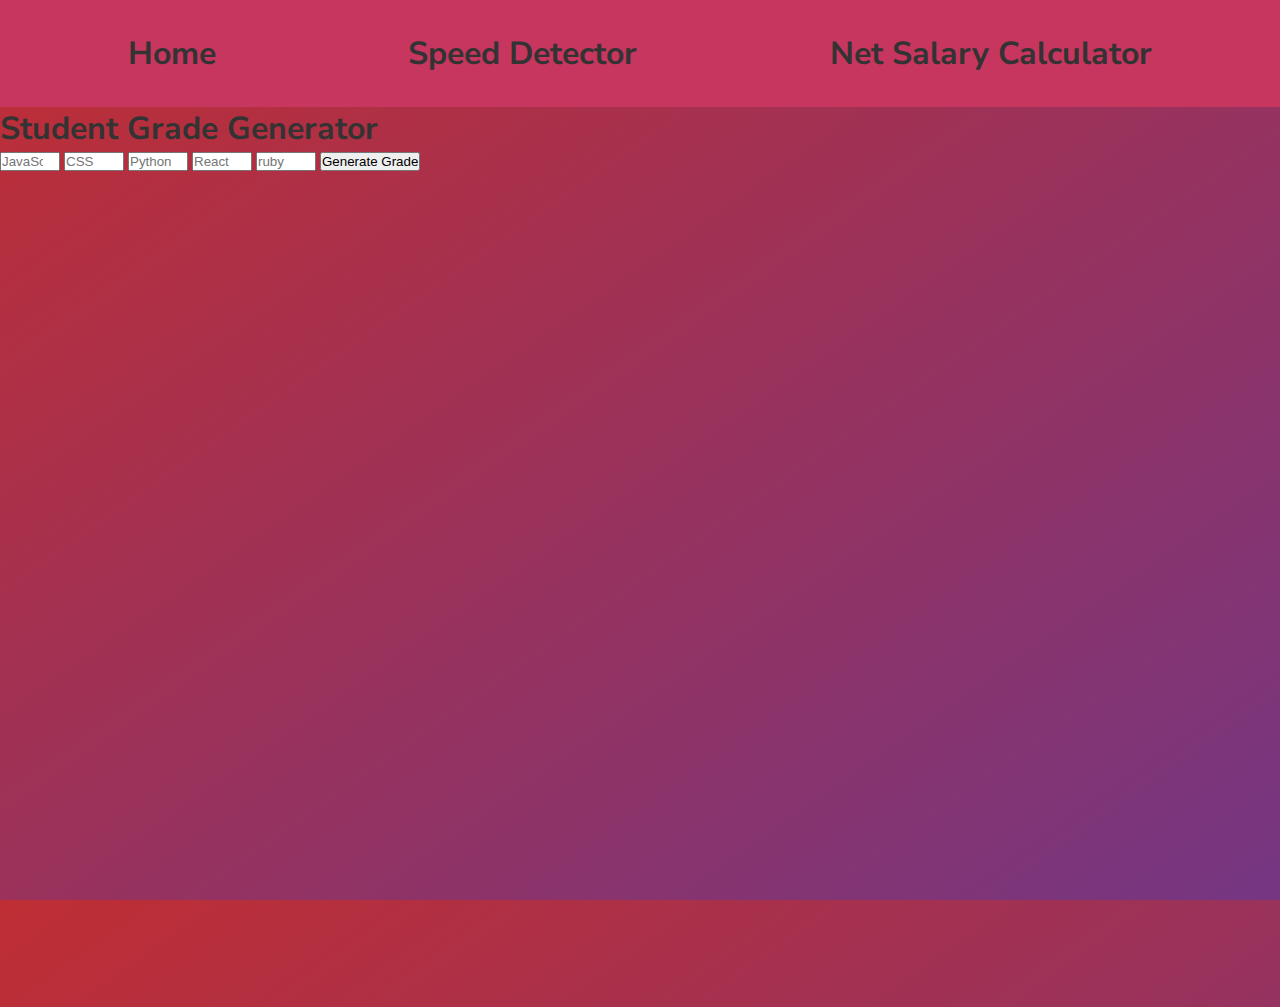
==== index.html @ dcc0fd42 "Add navbars and styles Grade generator, Net salary Cal and Speed Detectr" ====
<!DOCTYPE html>
<html lang="en">

<head>
    <meta charset="UTF-8">
    <meta name="viewport" content="width=device-width, initial-scale=1.0">
    <link rel="preconnect" href="https://fonts.googleapis.com">
    <link rel="preconnect" href="https://fonts.gstatic.com" crossorigin>
    <link
        href="https://fonts.googleapis.com/css2?family=Lato:ital,wght@0,100;0,300;0,400;0,700;0,900;1,100;1,300;1,400;1,700;1,900&family=Nunito+Sans:ital,opsz,wght@0,6..12,200..1000;1,6..12,200..1000&display=swap"
        rel="stylesheet">
    <link rel="stylesheet" href="./Grade-Generator/style.css">
    <link rel="stylesheet" href="./shared.css">
    <title>Grade Generator</title>
</head>

<body>
    <!-- The navbar  containing the Grade Generator,
        Net salary calculater  and Speed DEtector-->
    <header>
        <nav class="navbar">
            <ul class="nav_items">
                <li class="nav_item"><a href="index.html">Home</a></li>
                <li class="nav_item"><a href="./Speed-Detector/index.html">Speed Detector</a></li>
                <li class="nav_item"><a href="./Net-Salary-Calculator/index.html">Net Salary Calculator</a></li>
            </ul>
        </nav>
    </header>
    <main>
        <section>
            <h1>Student Grade Generator</h1>
            <div class="inputs">
                <input type="number" max="100" min="0" id="javascript" placeholder="JavaScript">
                <input type="number" max="100" min="0" id="css" placeholder="CSS">
                <input type="number" max="100" min="0" id="python" placeholder="Python">
                <input type="number" max="100" min="0" id="react" placeholder="React">
                <input type="number" max="100" min="0" id="ruby" placeholder="ruby">
                <button class="button">Generate Grade</button>
          </div>
        
        </section>
    </main>

</body>

</html>
---- Grade-Generator/style.css ----
section{
    min-height: 100vh;
    margin: auto;
}
---- shared.css ----
*{
    list-style:  none;
    text-decoration: none;
    padding: 0;
    margin: 0;
}
body{
    font-family: "Nunito Sans", sans-serif;
    background-image: linear-gradient(to top left, #753682 0%, #bf2e34 100%);
    height: 100vh;
    color: #333;
}
.navbar{
    background-color:  #c7365f;
    padding: 2rem;

}
.nav_items{
    display: flex;
    flex-direction: row;
    justify-content: space-around;
    align-items: center;
}
.nav_item a {
    color: inherit;
    font-size: 2rem;
    font-weight: bold;
}
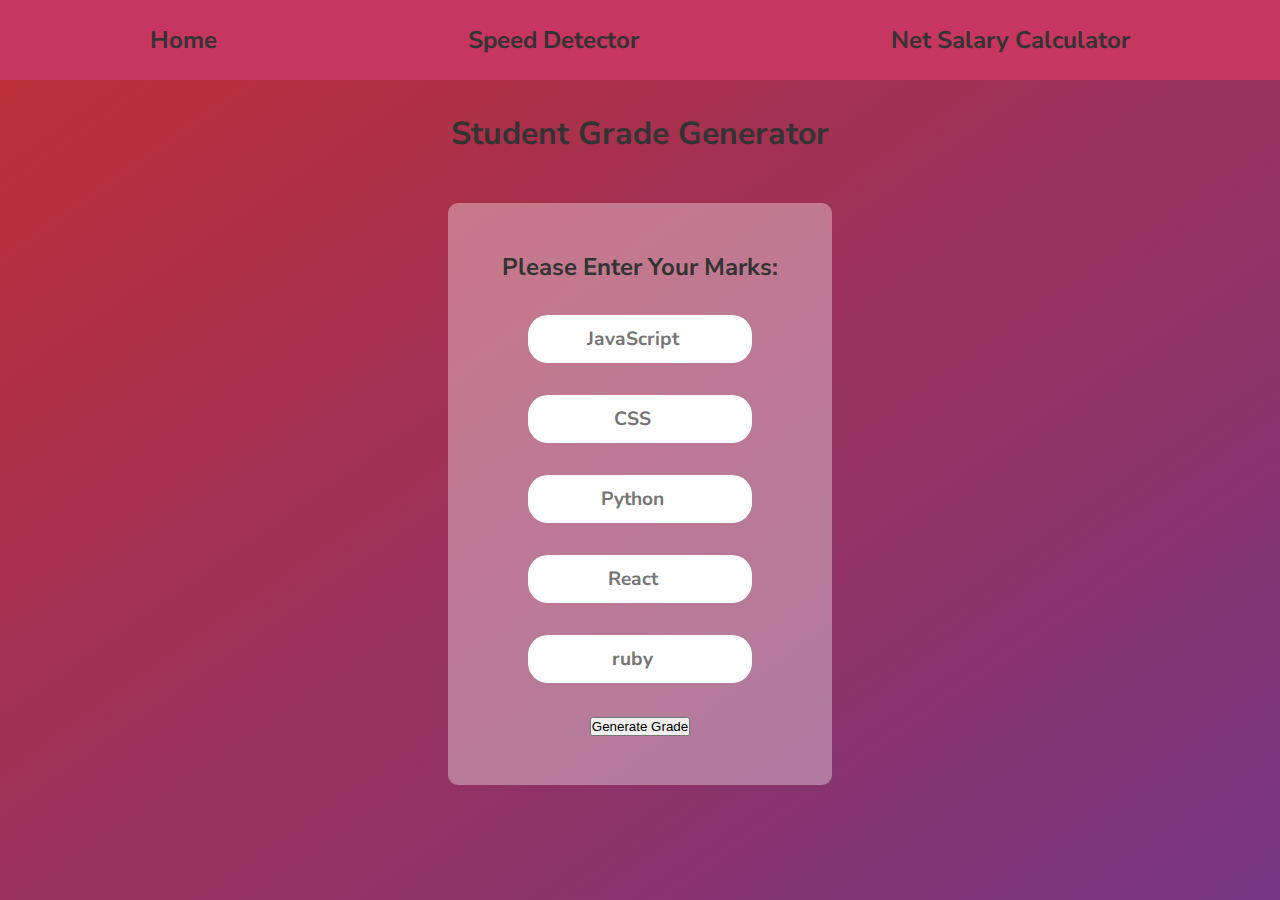
==== commit 63f118fe: "Adds styles to style.css in Grade-Generator" ====
--- a/index.html
+++ b/index.html
@@ -9,7 +9,7 @@
     <link
         href="https://fonts.googleapis.com/css2?family=Lato:ital,wght@0,100;0,300;0,400;0,700;0,900;1,100;1,300;1,400;1,700;1,900&family=Nunito+Sans:ital,opsz,wght@0,6..12,200..1000;1,6..12,200..1000&display=swap"
         rel="stylesheet">
-    <link rel="stylesheet" href="./Grade-Generator/style.css">
+    <link rel="stylesheet" href="Grade-Generator/style.css">
     <link rel="stylesheet" href="./shared.css">
     <title>Grade Generator</title>
 </head>
@@ -27,9 +27,10 @@
         </nav>
     </header>
     <main>
-        <section>
-            <h1>Student Grade Generator</h1>
+        <section class="student_grade">
+            <h1 class="primary_header">Student Grade Generator</h1>
             <div class="inputs">
+                <h2>Please Enter Your Marks:</h2>
                 <input type="number" max="100" min="0" id="javascript" placeholder="JavaScript">
                 <input type="number" max="100" min="0" id="css" placeholder="CSS">
                 <input type="number" max="100" min="0" id="python" placeholder="Python">
--- a/Grade-Generator/style.css
+++ b/Grade-Generator/style.css
@@ -1,4 +1,35 @@
-section{
-    min-height: 100vh;
+
+.primary_header{
+    text-align: center;
+    margin-top: 2rem;
+    font-weight: bold;
+    font-size: 2rem;
+
+}
+.inputs{
+    background-color: rgba(255, 255, 255, 0.35);
+    width : 30vw;
+    padding: 3rem 0;
     margin: auto;
-}+    text-align: center;
+    margin-top: 3rem;
+    border-radius: 10px;
+    
+}
+input{
+    display: block;
+    margin: 2rem auto;
+    width: 12rem;
+    height: 3rem;
+    border: none;
+    border-radius: 20px;
+    text-align: center;
+    font-family: inherit;
+    font-size: 1.2rem;
+    font-weight: bold;
+    padding:0 1rem ;
+}
+input:focus{
+    outline: none;
+}  
+
--- a/shared.css
+++ b/shared.css
@@ -12,7 +12,7 @@
 }
 .navbar{
     background-color:  #c7365f;
-    padding: 2rem;
+    padding: 1.5rem;
 
 }
 .nav_items{
@@ -23,6 +23,6 @@
 }
 .nav_item a {
     color: inherit;
-    font-size: 2rem;
+    font-size: 1.5rem;
     font-weight: bold;
 }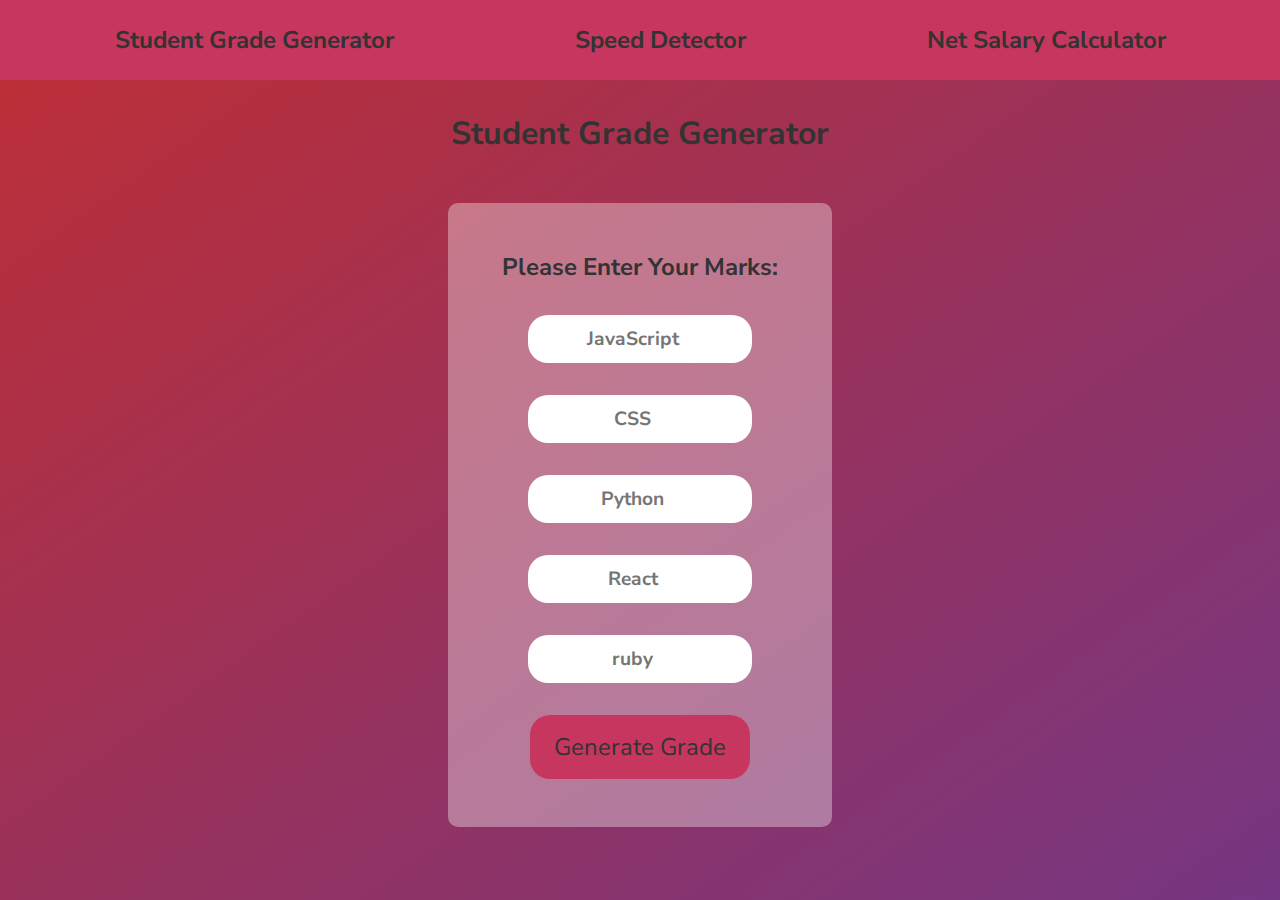
==== commit 1e87f50e: "Change Navbar from Home to Student Grade Generator" ====
--- a/index.html
+++ b/index.html
@@ -20,7 +20,7 @@
     <header>
         <nav class="navbar">
             <ul class="nav_items">
-                <li class="nav_item"><a href="index.html">Home</a></li>
+                <li class="nav_item"><a href="index.html">Student Grade Generator</a></li>
                 <li class="nav_item"><a href="./Speed-Detector/index.html">Speed Detector</a></li>
                 <li class="nav_item"><a href="./Net-Salary-Calculator/index.html">Net Salary Calculator</a></li>
             </ul>
@@ -37,11 +37,12 @@
                 <input type="number" max="100" min="0" id="react" placeholder="React">
                 <input type="number" max="100" min="0" id="ruby" placeholder="ruby">
                 <button class="button">Generate Grade</button>
-          </div>
-        
+            </div>
+
         </section>
     </main>
 
 </body>
+<script src="./Grade-Generator/script.js"></script>
 
 </html>--- a/Grade-Generator/style.css
+++ b/Grade-Generator/style.css
@@ -1,22 +1,23 @@
-
-.primary_header{
+.primary_header {
     text-align: center;
     margin-top: 2rem;
     font-weight: bold;
     font-size: 2rem;
 
 }
-.inputs{
+
+.inputs {
     background-color: rgba(255, 255, 255, 0.35);
-    width : 30vw;
+    width: 30vw;
     padding: 3rem 0;
     margin: auto;
     text-align: center;
     margin-top: 3rem;
     border-radius: 10px;
-    
+
 }
-input{
+
+input {
     display: block;
     margin: 2rem auto;
     width: 12rem;
@@ -27,9 +28,26 @@
     font-family: inherit;
     font-size: 1.2rem;
     font-weight: bold;
-    padding:0 1rem ;
+    padding: 0 1rem;
 }
-input:focus{
+
+input:focus {
     outline: none;
-}  
+}
 
+.button {
+    border: none;
+    padding: 1rem 1.5rem;
+    font-family: inherit;
+    color: inherit;
+    background-color: #c7365f;
+    border-radius: 20px;
+    font-size: 1.5rem;
+    cursor: pointer;
+
+}
+
+.button:hover {
+    color: #c7365f;
+    background-color: #333;
+}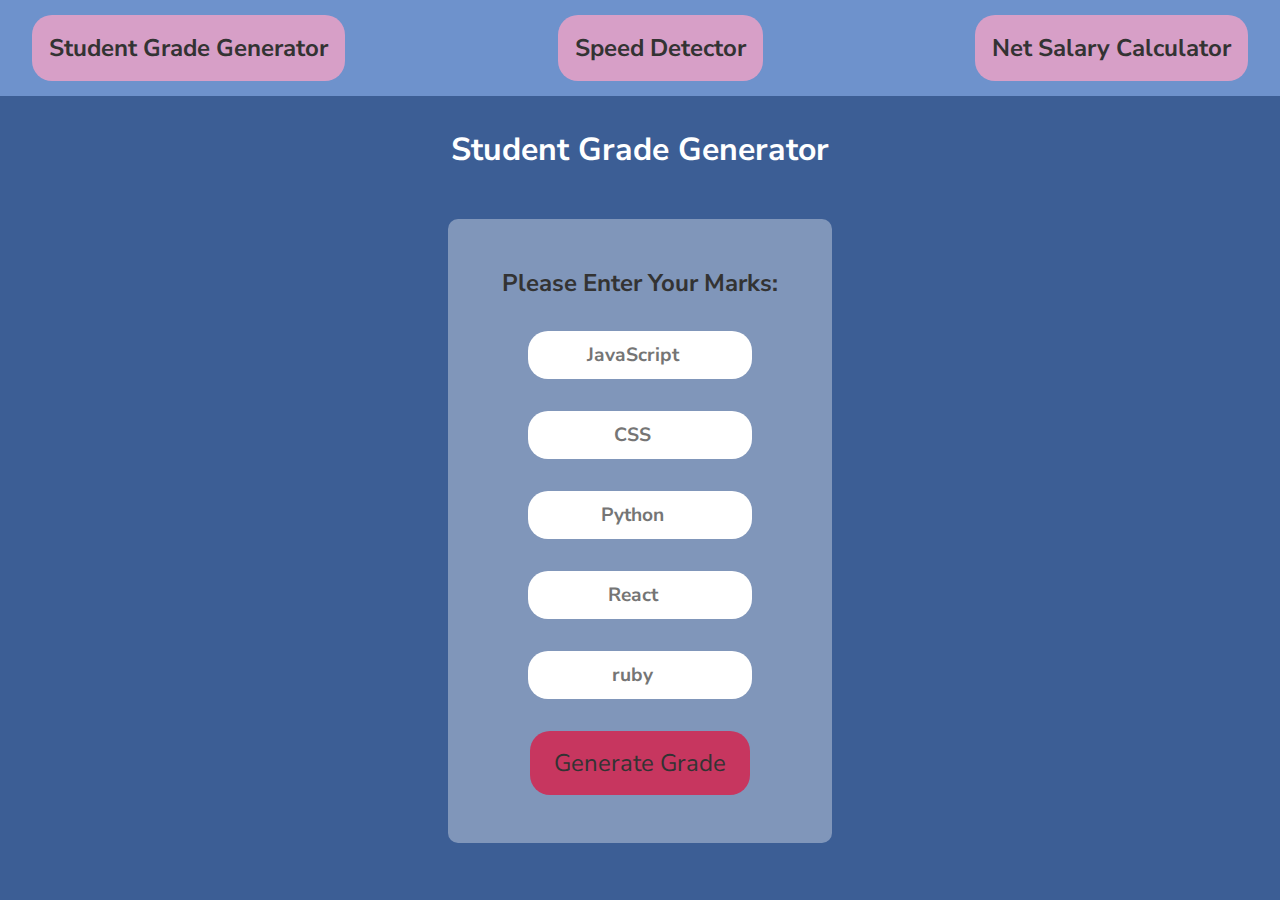
==== commit 9783ab9e: "Adds Comments to the code" ====
--- a/index.html
+++ b/index.html
@@ -27,6 +27,7 @@
         </nav>
     </header>
     <main>
+        <!-- Section for student Grade Calculator -->
         <section class="student_grade">
             <h1 class="primary_header">Student Grade Generator</h1>
             <div class="inputs">
@@ -40,9 +41,17 @@
             </div>
 
         </section>
+        <!-- Section fo displaying results -->
+        <section class="result">
+            <p class="grade"></p>
+            <p class="total_marks"></p>
+            <p class="Percentage"></p>
+
+        </section>
     </main>
 
 </body>
+
 <script src="./Grade-Generator/script.js"></script>
 
 </html>--- a/Grade-Generator/style.css
+++ b/Grade-Generator/style.css
@@ -1,11 +1,14 @@
+/* styles the h1 header */
 .primary_header {
     text-align: center;
     margin-top: 2rem;
     font-weight: bold;
     font-size: 2rem;
+    color: white;
 
 }
 
+/* styles the input class */
 .inputs {
     background-color: rgba(255, 255, 255, 0.35);
     width: 30vw;
@@ -17,37 +20,9 @@
 
 }
 
-input {
-    display: block;
-    margin: 2rem auto;
-    width: 12rem;
-    height: 3rem;
-    border: none;
-    border-radius: 20px;
+/* styles the result clss */
+.result{
     text-align: center;
-    font-family: inherit;
-    font-size: 1.2rem;
-    font-weight: bold;
-    padding: 0 1rem;
+    font-size: 1.5rem;
+    color: white;
 }
-
-input:focus {
-    outline: none;
-}
-
-.button {
-    border: none;
-    padding: 1rem 1.5rem;
-    font-family: inherit;
-    color: inherit;
-    background-color: #c7365f;
-    border-radius: 20px;
-    font-size: 1.5rem;
-    cursor: pointer;
-
-}
-
-.button:hover {
-    color: #c7365f;
-    background-color: #333;
-}--- a/shared.css
+++ b/shared.css
@@ -1,28 +1,80 @@
-*{
+
+ /* apply to all elements */*{
     list-style:  none;
     text-decoration: none;
     padding: 0;
     margin: 0;
 }
+/* Set background color */
 body{
     font-family: "Nunito Sans", sans-serif;
-    background-image: linear-gradient(to top left, #753682 0%, #bf2e34 100%);
+    background-color: #3C5E95  ;
     height: 100vh;
     color: #333;
 }
+/* Navbar background color */
 .navbar{
-    background-color:  #c7365f;
-    padding: 1.5rem;
+    background-color:  #6e92cc;
+    padding: 2rem;
 
 }
+/* Create a flex container for the navigation items */
 .nav_items{
     display: flex;
     flex-direction: row;
-    justify-content: space-around;
+    justify-content: space-between;
     align-items: center;
 }
+/* Change text color to its parent */
 .nav_item a {
     color: inherit;
     font-size: 1.5rem;
     font-weight: bold;
-}+    background-color: #D79FC7;
+    border: 1px solid transparent;
+    transition: all .3s ease;
+    cursor: pointer;
+    outline: none;  
+    padding: 1rem ;
+    border-radius: 20px;
+}
+/* Change color on hover */
+.nav_item a:hover{
+    color: #D79FC7;
+    background-color: #333;
+}
+/* Styling inputs */
+input {
+    display: block;
+    margin: 2rem auto;
+    width: 12rem;
+    height: 3rem;
+    border: none;
+    border-radius: 20px;
+    text-align: center;
+    font-family: inherit;
+    font-size: 1.2rem;
+    font-weight: bold;
+    padding: 0 1rem;
+}
+/* remove outline on input focus */
+input:focus {
+    outline: none;
+}
+/* styling button */
+.button {
+    border: none;
+    padding: 1rem 1.5rem;
+    font-family: inherit;
+    color: inherit;
+    background-color: #c7365f;
+    border-radius: 20px;
+    font-size: 1.5rem;
+    cursor: pointer;
+
+}
+/* styling button on hover*/
+.button:hover {
+    color: #fff;
+    background-color: #c7365f;
+  }